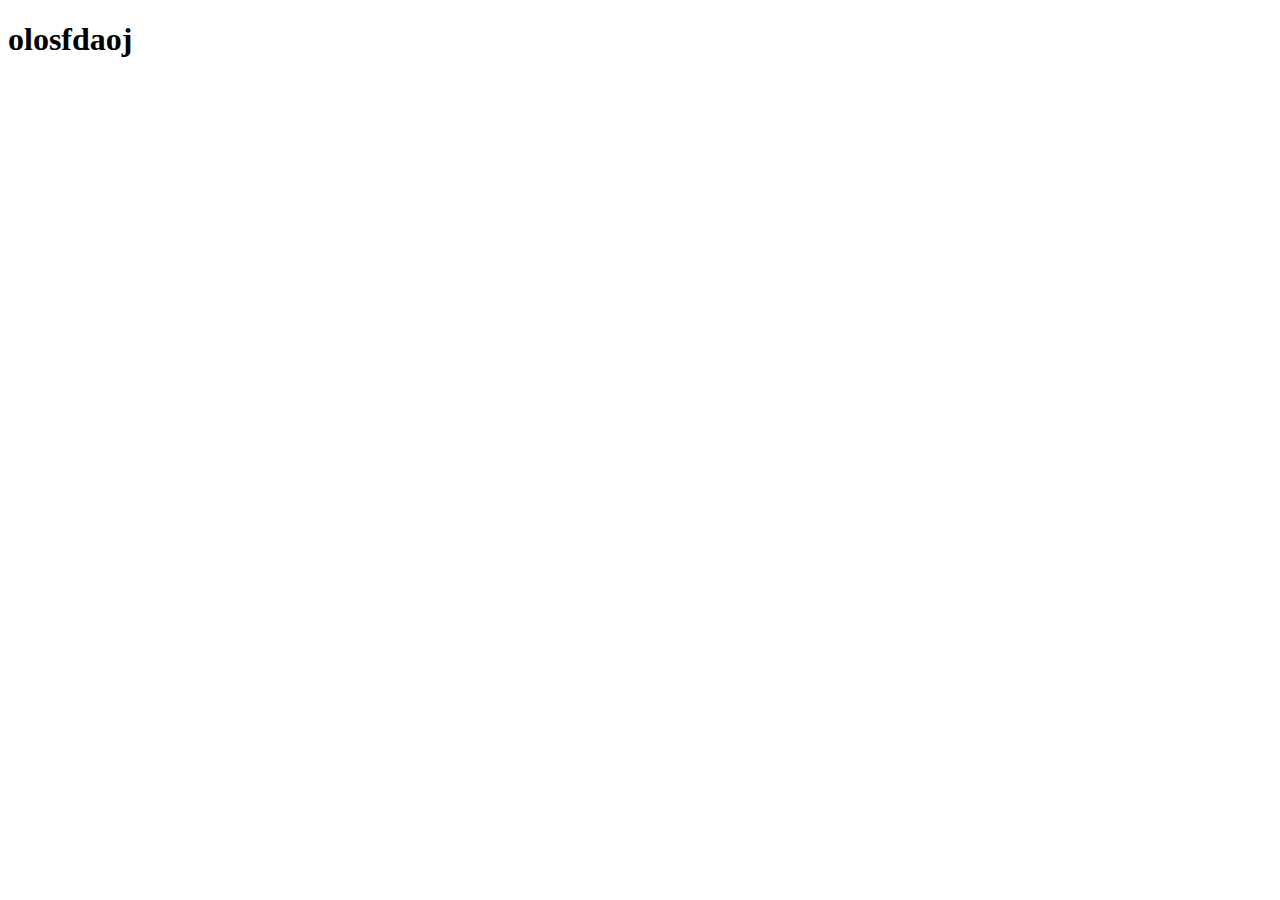
==== index.html @ ef5f6867 "criei a pagina principal" ====
<!DOCTYPE html>
<html lang="en">
<head>
    <meta charset="UTF-8">
    <meta http-equiv="X-UA-Compatible" content="IE=edge">
    <meta name="viewport" content="width=device-width, initial-scale=1.0">
    <link rel="shortcut icon" href="favicon.ico" type="image/x-icon">
    <title>Document</title>
</head>
<body>
    <h1>olosfdaoj</h1>
</body>
</html>
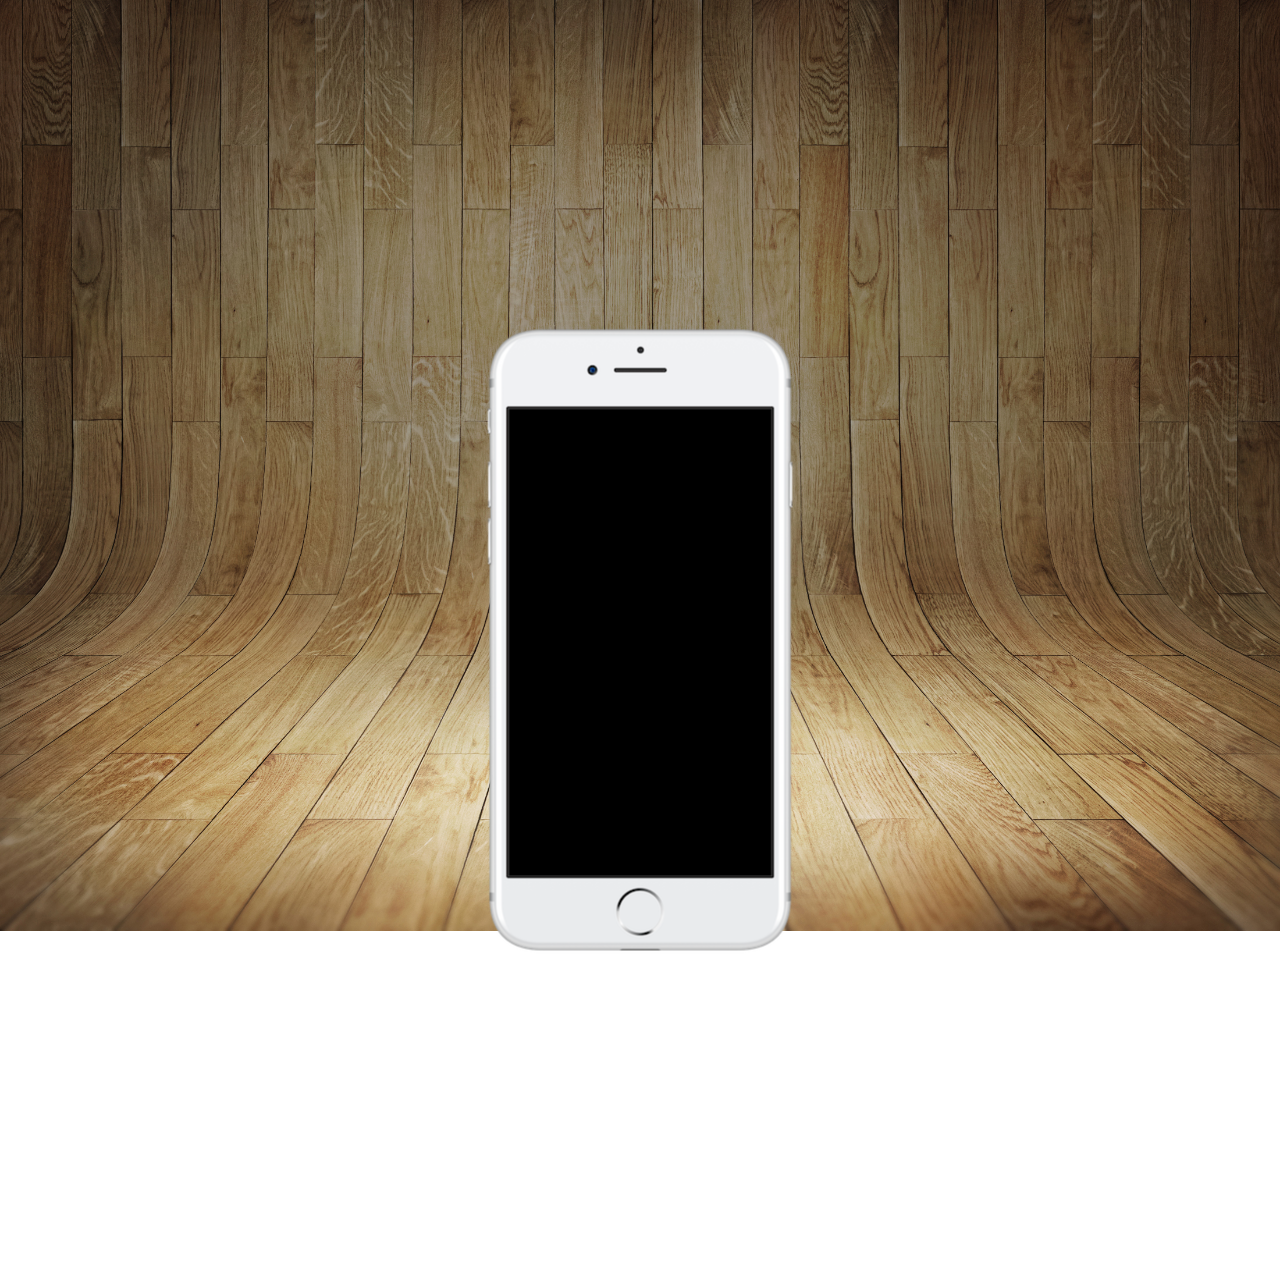
==== commit c704f93a: "atualizei" ====
--- a/index.html
+++ b/index.html
@@ -5,9 +5,17 @@
     <meta http-equiv="X-UA-Compatible" content="IE=edge">
     <meta name="viewport" content="width=device-width, initial-scale=1.0">
     <link rel="shortcut icon" href="favicon.ico" type="image/x-icon">
+    <link rel="stylesheet" href="estilo/style.css">
     <title>Document</title>
 </head>
 <body>
-    <h1>olosfdaoj</h1>
+    <main>
+        <section id="telefone">
+
+        </section>
+        <section id="fundo">
+            
+        </section>
+    </main>
 </body>
 </html>--- a/estilo/style.css
+++ b/estilo/style.css
@@ -0,0 +1,30 @@
+@charset "UTF-8";
+*{
+    height: 100vh;
+    width: 100vw;
+    padding: 0px;
+    margin: 0px;
+}
+body, main{
+    height: 100%;
+    width: 100%;
+}
+body{
+    background: url('../imagens/fundo-madeira.jpg') no-repeat,
+    top center;
+    background-size: cover;
+    background-attachment: fixed;
+}
+main{
+    position: relative;
+    height: 100vw;
+}
+section#telefone{
+    height: 627px;
+    width: 311px;
+    top: 50%;
+    left: 50%;
+    transform: translate(-50%, -50%);
+    background: url('../imagens/frame-iphone.png') no-repeat;
+    position: absolute;
+}
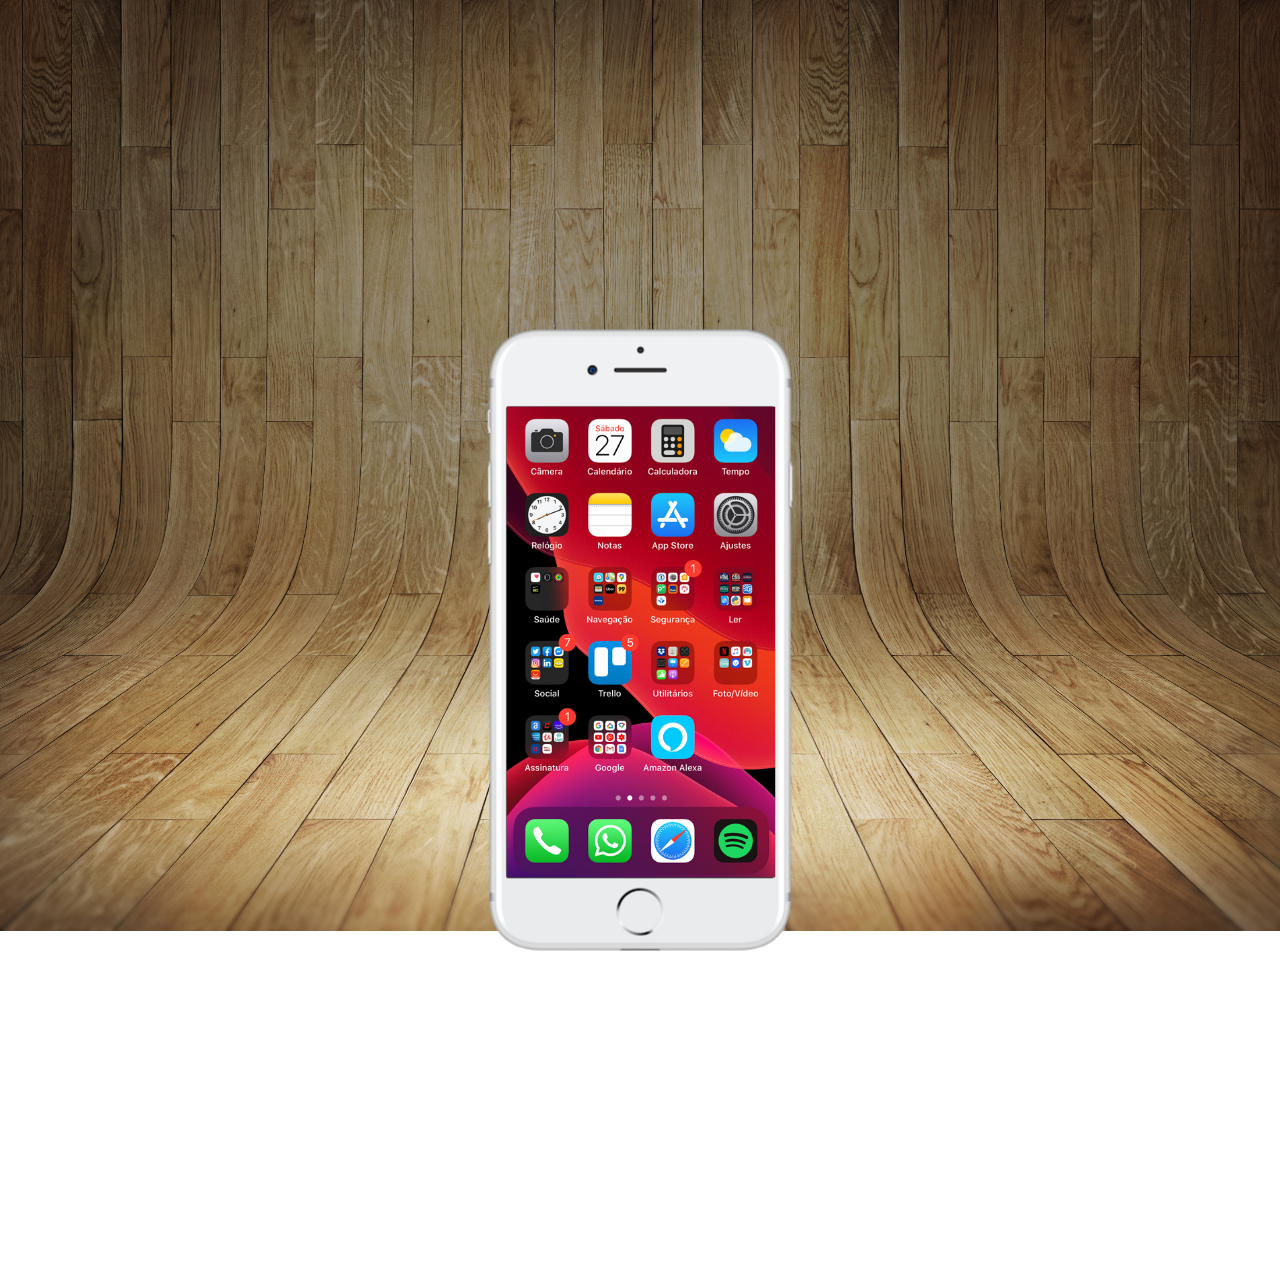
==== commit a9d6811f: "atualizei" ====
--- a/index.html
+++ b/index.html
@@ -1,5 +1,5 @@
 <!DOCTYPE html>
-<html lang="en">
+<html lang="pt-br">
 <head>
     <meta charset="UTF-8">
     <meta http-equiv="X-UA-Compatible" content="IE=edge">
@@ -11,7 +11,7 @@
 <body>
     <main>
         <section id="telefone">
-
+            <iframe name="tela" id="tela" src="home.html" frameborder="0"></iframe>
         </section>
         <section id="fundo">
             
--- a/estilo/style.css
+++ b/estilo/style.css
@@ -19,6 +19,13 @@
     position: relative;
     height: 100vw;
 }
+iframe#tela{
+    position: relative;
+    top: 80px;
+    left: 22px;
+    width: 269px;
+    height: 471px;
+}
 section#telefone{
     height: 627px;
     width: 311px;
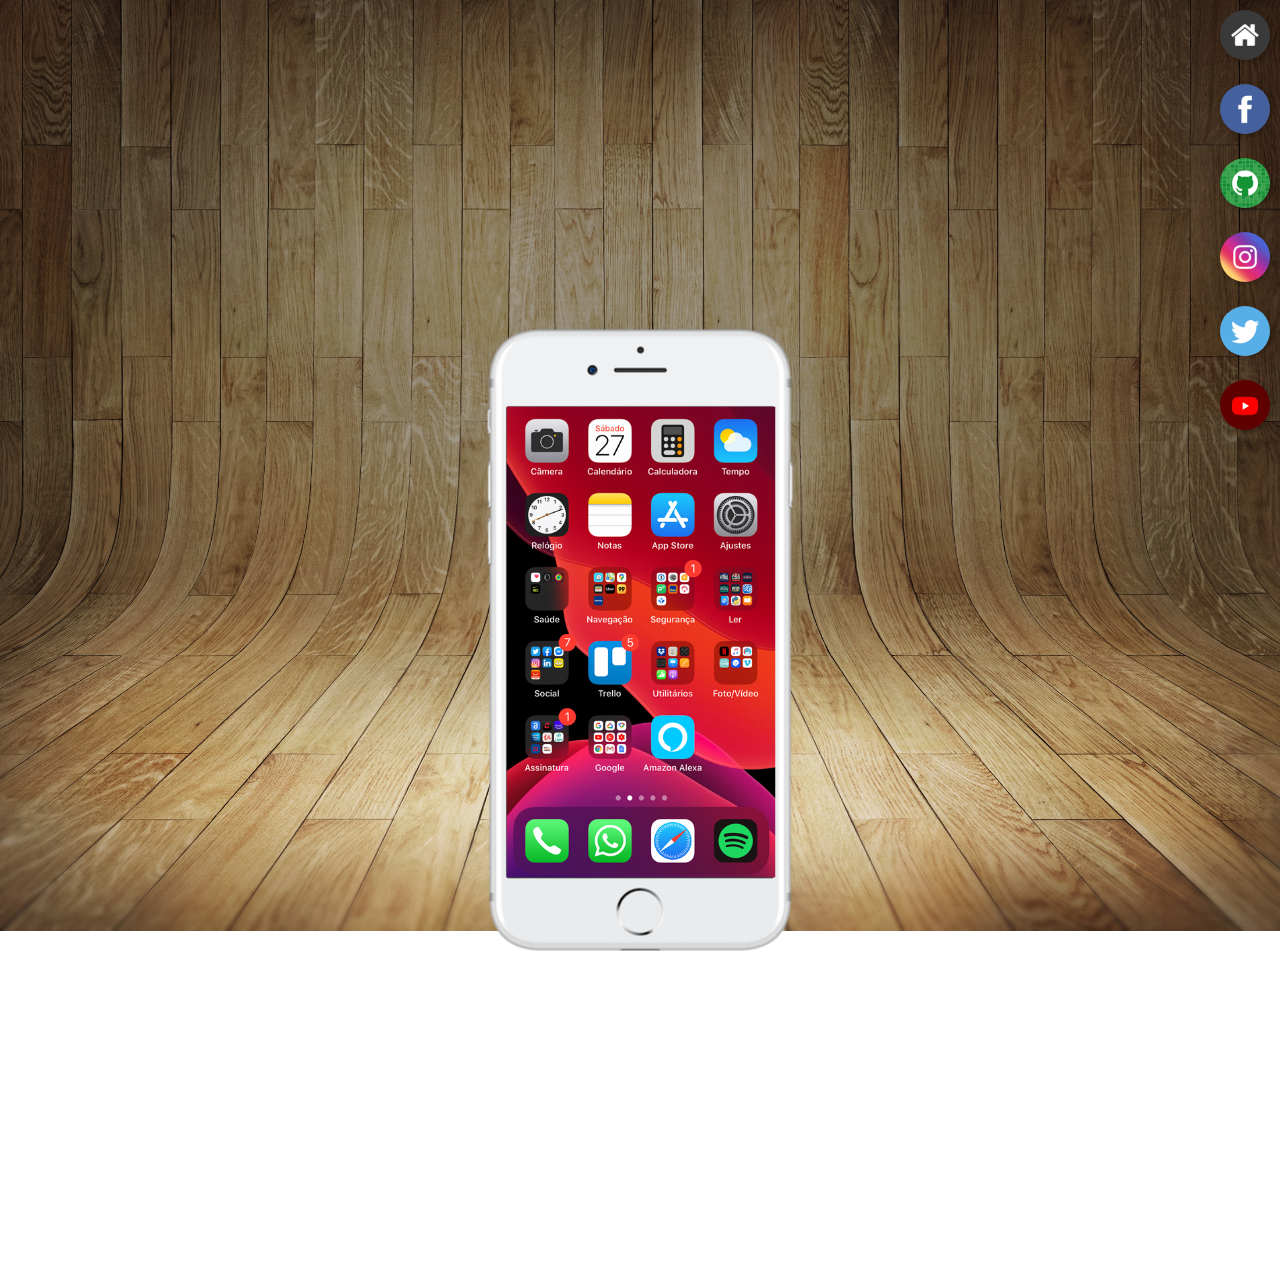
==== commit 4408429f: "atualizei" ====
--- a/index.html
+++ b/index.html
@@ -14,7 +14,12 @@
             <iframe name="tela" id="tela" src="home.html" frameborder="0"></iframe>
         </section>
         <section id="fundo">
-            
+            <a href="#" target=""><img src="imagens/logo-home.jpg" alt=""></a><br>
+            <a href="#" target=""><img src="imagens/logo-facebook.jpg" alt=""></a><br>
+            <a href="#" target=""><img src="imagens/logo-github.jpg" alt=""></a><br>
+            <a href="#" target=""><img src="imagens/logo-instagram.jpg" alt=""></a><br>
+            <a href="#" target=""><img src="imagens/logo-twitter.jpg" alt=""></a><br>
+            <a href="#" target=""><img src="imagens/logo-youtube.jpg" alt=""></a>
         </section>
     </main>
 </body>
--- a/estilo/style.css
+++ b/estilo/style.css
@@ -35,3 +35,20 @@
     background: url('../imagens/frame-iphone.png') no-repeat;
     position: absolute;
 }
+section#fundo{
+    text-align: right;
+}
+section#fundo img{
+    width: 50px;
+    height: 50px;
+    margin: 10px;
+    border-radius: 50%;
+    box-shadow: 2px 2px 5px rgba(0, 0, 0, 0.253);
+    box-sizing: border-box;
+}
+section#fundo img:hover{
+    border: 2px solid rgba(255, 255, 255, 0.425);
+    transform: translate(-3px -3px);
+    box-shadow: 5px 5px 10px rgba(0, 0, 0, 0.514);
+    transition: tranform .3s border 1s;
+}